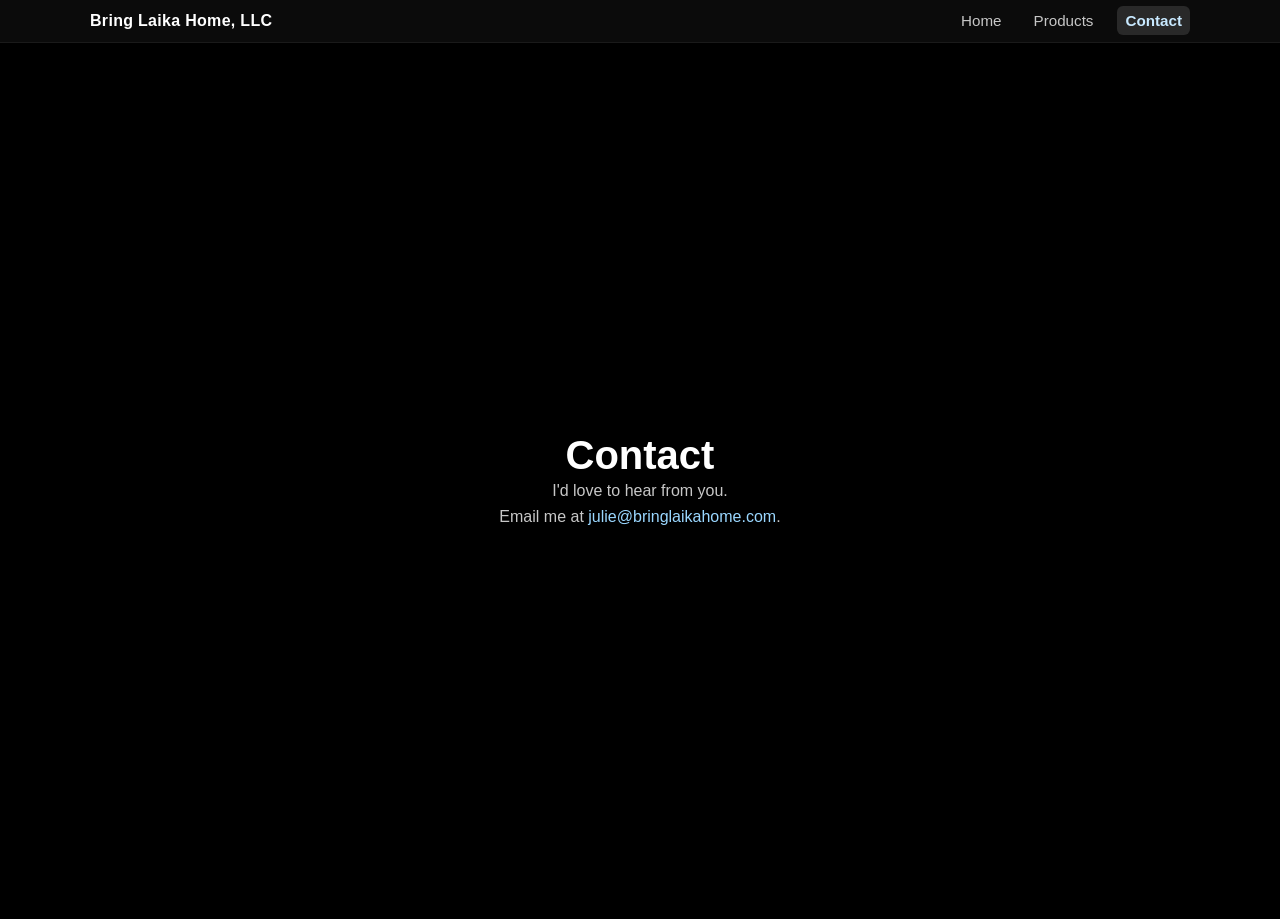
==== contact/index.html @ 588ffc5c "Fix URLs" ====
<!DOCTYPE html>
<html lang="en">
<head>
  <meta charset="UTF-8">
  <meta name="viewport" content="width=device-width, initial-scale=1">
  <title>Contact · Bring Laika Home</title>
  <link rel="stylesheet" href="../styles.css">
</head>
<body>
  <nav class="site-nav" aria-label="Primary">
    <div class="nav-inner">
      <a class="brand" href="/">Bring Laika Home, LLC</a>
      <ul class="nav-links" role="list">
        <li><a href="/">Home</a></li>
        <li><a href="/products">Products</a></li>
        <li><a href="/contact" aria-current="page">Contact</a></li>
      </ul>
    </div>
  </nav>

  <main class="content">
    <h1>Contact</h1>
    <p>I'd love to hear from you.</p>
    <p>Email me at <a href="mailto:julie@bringlaikahome.com">julie@bringlaikahome.com</a>.</p>
  </main>
</body>
</html>
---- styles.css ----
:root {
  --bg: #000000;
  --text: #ffffff;
  --muted: #c7c7c7;
  --nav-bg: #0b0b0b;
  --nav-border: #1a1a1a;
  --link: #9ad7ff;
  --link-hover: #c8e9ff;
}

/* Page base */
html, body {
  margin: 0;
  padding: 0;
  background-color: var(--bg);
  color: var(--text);
  font-family: Arial, Helvetica, sans-serif;
}

/* Top navigation */
nav.site-nav {
  position: sticky;
  top: 0;
  z-index: 1000;
  width: 100%;
  background: var(--nav-bg);
  border-bottom: 1px solid var(--nav-border);
  backdrop-filter: saturate(140%) blur(4px);
}
.nav-inner {
  max-width: 1100px;
  margin: 0 auto;
  display: flex;
  align-items: center;
  justify-content: space-between;
  padding: 0.75rem 1rem;
}
.brand {
  font-weight: 700;
  letter-spacing: 0.3px;
  font-size: 1rem;
  color: var(--text);
  text-decoration: none;
  white-space: nowrap;
}
.nav-links {
  list-style: none;
  margin: 0;
  padding: 0;
  display: flex;
  gap: 1rem;
}
.nav-links a {
  color: var(--muted);
  text-decoration: none;
  font-size: 0.95rem;
  padding: 0.35rem 0.5rem;
  border-radius: 6px;
}
.nav-links a:hover,
.nav-links a:focus {
  color: var(--link-hover);
  background: rgba(255,255,255,0.06);
  outline: none;
}
/* Active page indicator */
.nav-links a[aria-current="page"] {
  color: var(--link-hover);
  background: rgba(255,255,255,0.12);
  font-weight: 600;
}

/* Main content centered in viewport below nav */
main.content {
  min-height: calc(100vh - 56px);
  display: flex;
  flex-direction: column;
  align-items: center;
  justify-content: center;
  text-align: center;
  padding: 1rem;
}

/* Home page: flush hero under nav (no top gap) */
#home.content {
  padding-top: 0;
  align-items: center;
  text-align: center;
  justify-content: flex-start;
}

.home-body {
  max-width: 1100px;
  margin: 0 auto;
  padding: 0 1rem;
}

/* Home header spacing and tagline indent */
#home h1 { margin-bottom: 1rem; }
.home-tagline { margin: 0; margin-left: 0; }

/* Common elements */
img {
  width: 100%;
  height: auto;
  margin-bottom: 2rem;
  display: block;
}
h1 {
  font-size: 2.5rem;
  margin: 0;
}
/* Emphasized homepage tagline */
.tagline {
  font-size: 3rem;
  font-weight: 800;
}
p {
  color: var(--muted);
  margin: 0.25rem 0;
}

/* Global link styles (content area) */
a {
  color: var(--link);
  text-decoration: none;
}
a:hover,
a:focus {
  color: var(--link-hover);
  text-decoration: underline;
  outline: none;
}
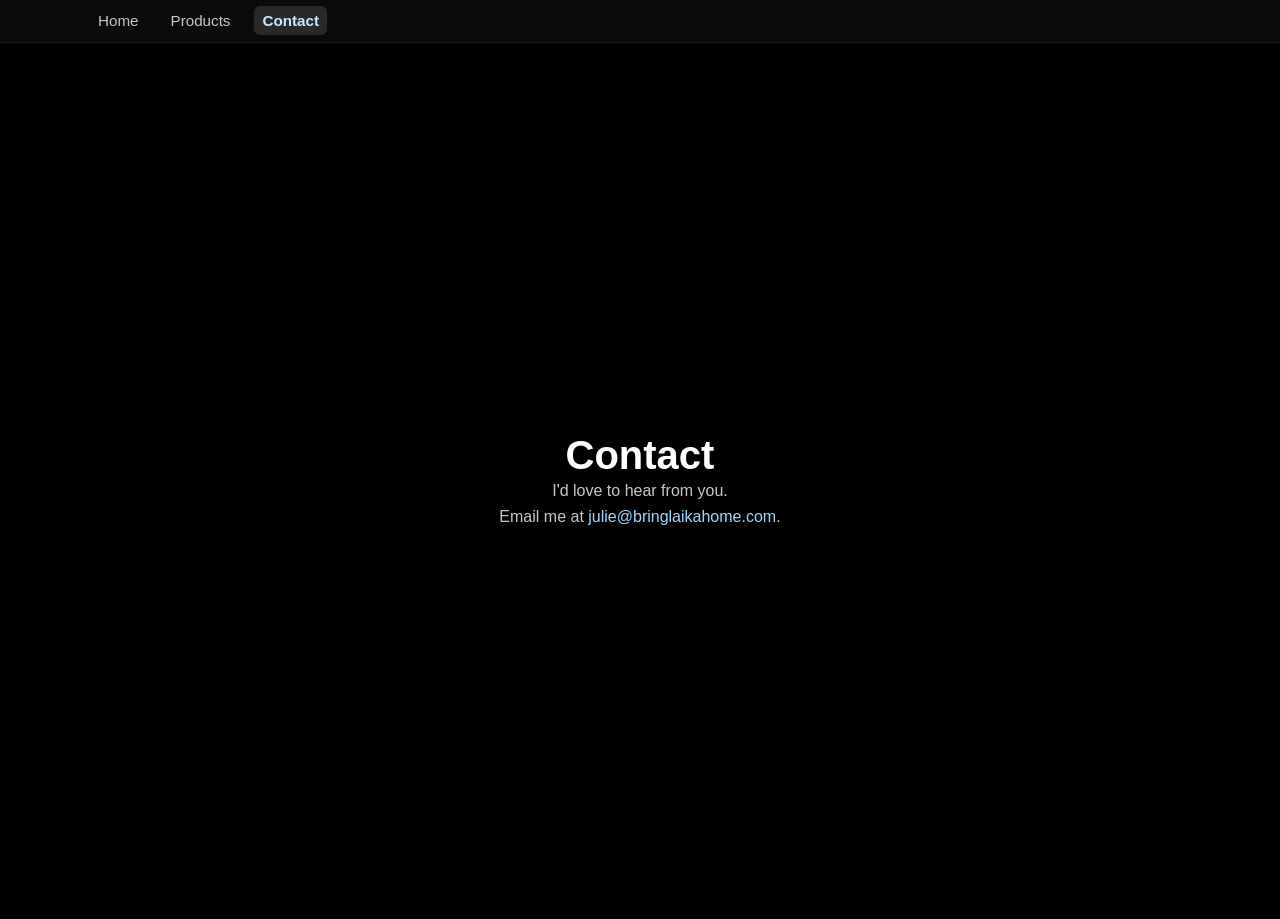
==== commit 9b248273: "Update nav bar remove the left link" ====
--- a/contact/index.html
+++ b/contact/index.html
@@ -9,7 +9,6 @@
 <body>
   <nav class="site-nav" aria-label="Primary">
     <div class="nav-inner">
-      <a class="brand" href="/">Bring Laika Home, LLC</a>
       <ul class="nav-links" role="list">
         <li><a href="/">Home</a></li>
         <li><a href="/products">Products</a></li>
@@ -25,4 +24,3 @@
   </main>
 </body>
 </html>
-
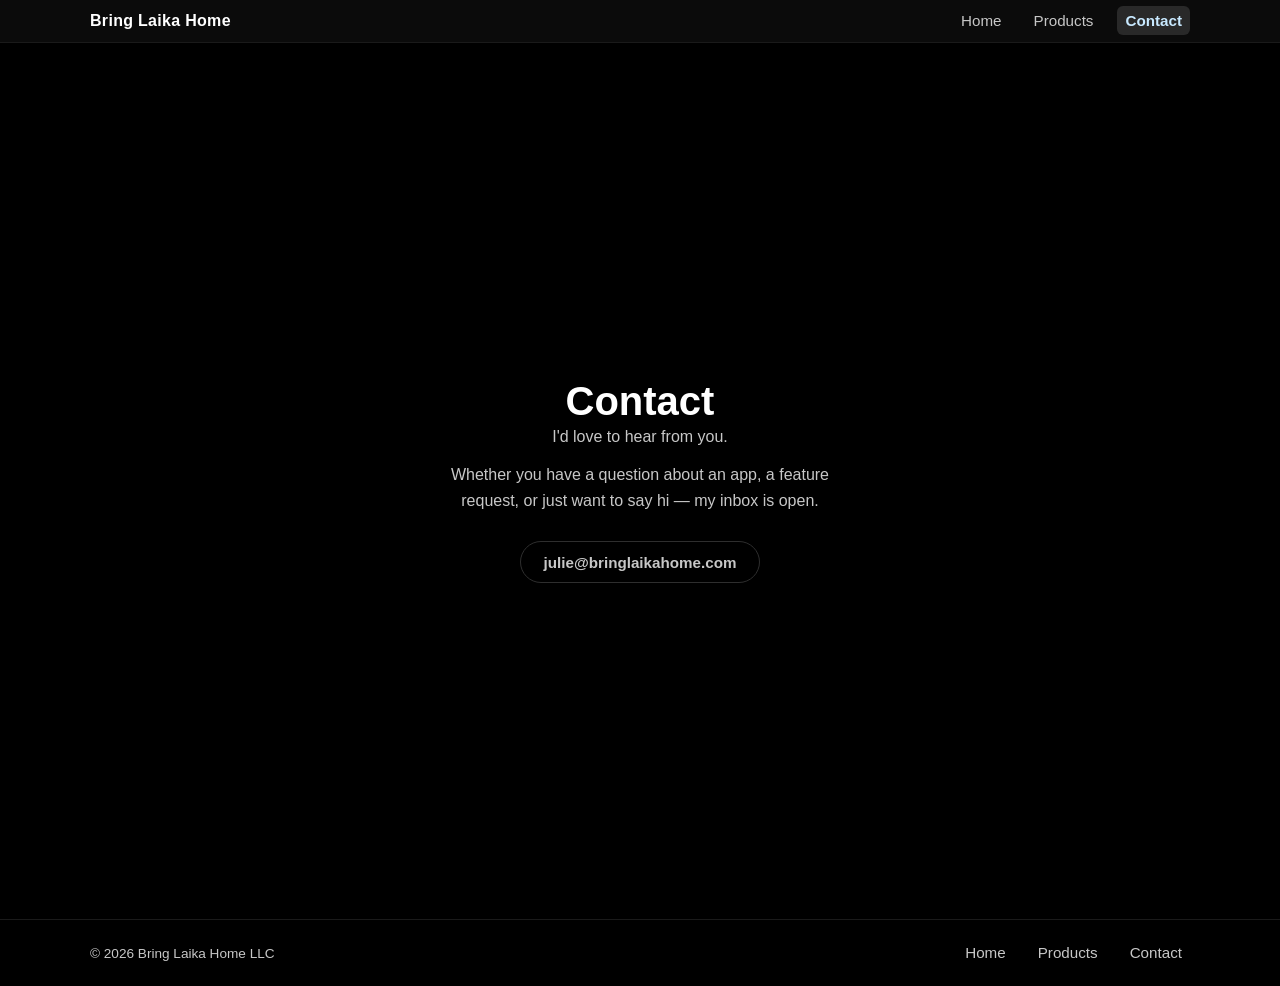
==== commit c116f9e0: "Redesign" ====
--- a/contact/index.html
+++ b/contact/index.html
@@ -9,6 +9,7 @@
 <body>
   <nav class="site-nav" aria-label="Primary">
     <div class="nav-inner">
+      <a href="/" class="brand">Bring Laika Home</a>
       <ul class="nav-links" role="list">
         <li><a href="/">Home</a></li>
         <li><a href="/products">Products</a></li>
@@ -20,7 +21,25 @@
   <main class="content">
     <h1>Contact</h1>
     <p>I'd love to hear from you.</p>
-    <p>Email me at <a href="mailto:julie@bringlaikahome.com">julie@bringlaikahome.com</a>.</p>
+    <p style="max-width: 420px; margin-top: 0.75rem; line-height: 1.6;">
+      Whether you have a question about an app, a feature request, or just want to say hi — my inbox is open.
+    </p>
+    <a href="mailto:julie@bringlaikahome.com" class="btn-secondary" style="margin-top: 1.5rem;">
+      julie@bringlaikahome.com
+    </a>
   </main>
+
+  <footer class="site-footer">
+    <div class="footer-inner">
+      <p class="footer-copy">© 2026 Bring Laika Home LLC</p>
+      <nav aria-label="Footer">
+        <ul class="nav-links" role="list">
+          <li><a href="/">Home</a></li>
+          <li><a href="/products">Products</a></li>
+          <li><a href="/contact">Contact</a></li>
+        </ul>
+      </nav>
+    </div>
+  </footer>
 </body>
 </html>
--- a/styles.css
+++ b/styles.css
@@ -14,7 +14,7 @@
   padding: 0;
   background-color: var(--bg);
   color: var(--text);
-  font-family: Arial, Helvetica, sans-serif;
+  font-family: -apple-system, BlinkMacSystemFont, "Segoe UI", Roboto, Helvetica, Arial, sans-serif;
 }
 
 /* Top navigation */
@@ -70,6 +70,12 @@
   font-weight: 600;
 }
 
+/* Page entrance animation */
+@keyframes fadeIn {
+  from { opacity: 0; transform: translateY(8px); }
+  to   { opacity: 1; transform: translateY(0); }
+}
+
 /* Main content centered in viewport below nav */
 main.content {
   min-height: calc(100vh - 56px);
@@ -79,11 +85,14 @@
   justify-content: center;
   text-align: center;
   padding: 1rem;
-}
-
-/* Home page: flush hero under nav (no top gap) */
+  animation: fadeIn 0.35s ease both;
+}
+
+/* Home page: flush hero under nav, no forced full-height */
 #home.content {
   padding-top: 0;
+  padding-bottom: 4rem;
+  min-height: auto;
   align-items: center;
   text-align: center;
   justify-content: flex-start;
@@ -131,3 +140,94 @@
   text-decoration: underline;
   outline: none;
 }
+
+/* Shared button styles */
+.btn-primary {
+  display: inline-block;
+  background: #5ac85a;
+  color: #000;
+  font-weight: 700;
+  font-size: 0.95rem;
+  padding: 0.7rem 1.4rem;
+  border-radius: 50px;
+  text-decoration: none;
+  transition: background 0.15s ease, transform 0.15s ease;
+}
+.btn-primary:hover,
+.btn-primary:focus {
+  background: #6ed46e;
+  color: #000;
+  transform: translateY(-2px);
+  text-decoration: none;
+  outline: none;
+}
+.btn-secondary {
+  display: inline-block;
+  background: transparent;
+  color: var(--muted);
+  font-weight: 600;
+  font-size: 0.95rem;
+  padding: 0.7rem 1.4rem;
+  border-radius: 50px;
+  border: 1px solid #2e2e2e;
+  text-decoration: none;
+  transition: border-color 0.15s ease, color 0.15s ease, transform 0.15s ease;
+}
+.btn-secondary:hover,
+.btn-secondary:focus {
+  border-color: #555;
+  color: #fff;
+  transform: translateY(-2px);
+  text-decoration: none;
+  outline: none;
+}
+
+/* Homepage sections */
+.home-section {
+  width: 100%;
+  padding: 2rem 1.5rem;
+  border-top: 1px solid var(--nav-border);
+  animation: fadeIn 0.35s ease both;
+}
+.home-about {
+  padding-top: 2rem;
+  animation-delay: 0.1s;
+}
+.home-products {
+  animation-delay: 0.2s;
+}
+.home-values {
+  animation-delay: 0.3s;
+}
+.home-section-inner {
+  max-width: 1000px;
+  margin: 0 auto;
+  text-align: left;
+}
+.home-section h2 {
+  font-size: 1.6rem;
+  font-weight: 700;
+  margin: 0 0 1rem;
+  color: var(--text);
+}
+.home-section p {
+  line-height: 1.7;
+  margin: 0 0 0.75rem;
+}
+
+/* Site footer */
+.site-footer {
+  border-top: 1px solid var(--nav-border);
+  padding: 1.5rem 1rem;
+  text-align: center;
+}
+.footer-inner {
+  max-width: 1100px;
+  margin: 0 auto;
+  display: flex;
+  align-items: center;
+  justify-content: space-between;
+  flex-wrap: wrap;
+  gap: 0.5rem;
+}
+.footer-copy { color: var(--muted); font-size: 0.85rem; margin: 0; }
